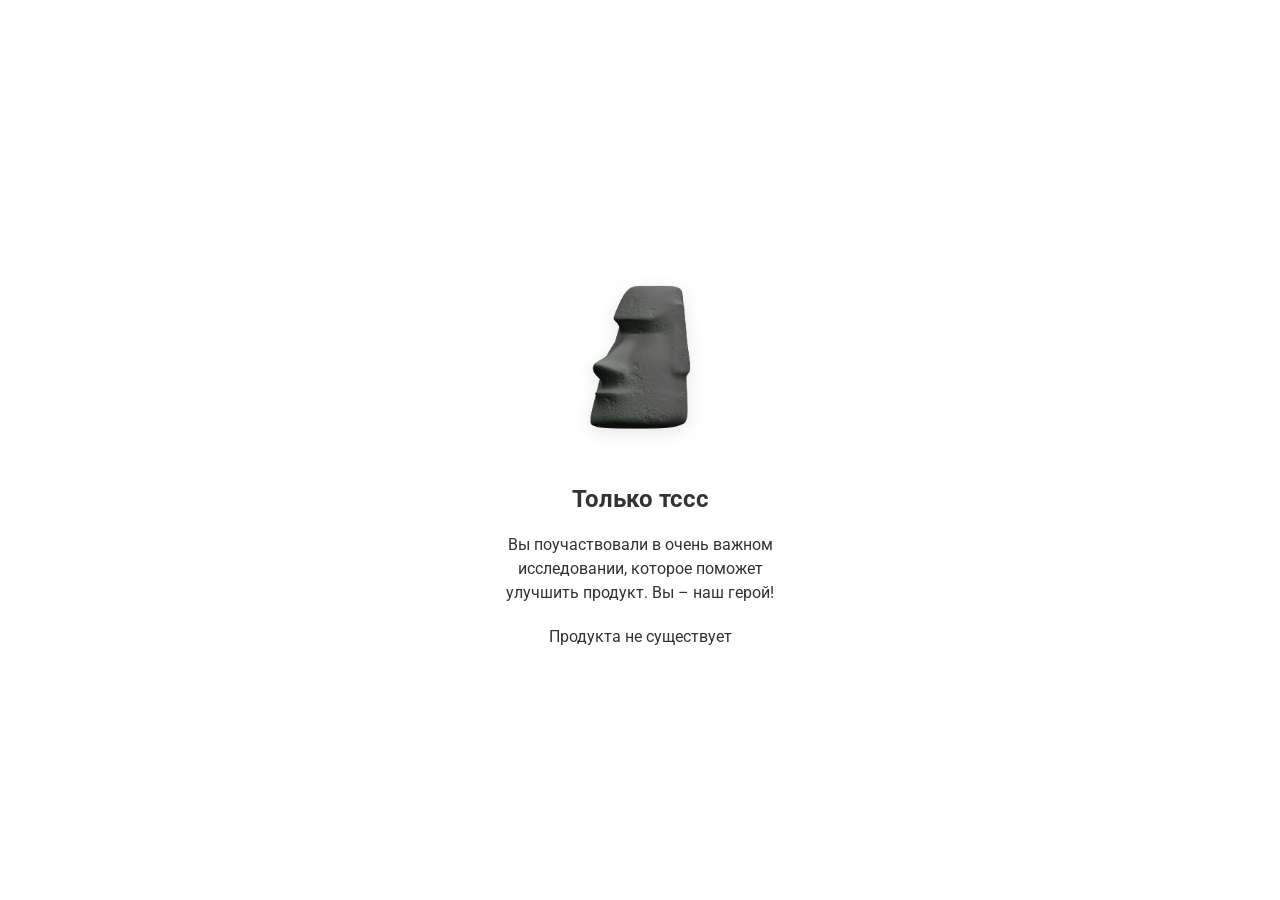
==== thanks.html @ a373f162 "Initial commit: Landing page 6246-5 with analytics" ====
<!DOCTYPE html>
<html lang="ru">
<head>
    <meta charset="UTF-8">
    <meta name="viewport" content="width=device-width, initial-scale=1.0">
    <title>Спасибо за участие</title>
    <link rel="preconnect" href="https://fonts.googleapis.com">
    <link rel="preconnect" href="https://fonts.gstatic.com" crossorigin>
    <link href="https://fonts.googleapis.com/css2?family=Roboto:wght@400;700&display=swap" rel="stylesheet">
    <style>
        * {
            margin: 0;
            padding: 0;
            box-sizing: border-box;
        }

        body {
            font-family: 'Roboto', sans-serif;
            background-color: #ffffff;
            color: #333333;
            min-height: 100vh;
            display: flex;
            flex-direction: column;
            align-items: center;
            justify-content: center;
            text-align: center;
            padding: 20px;
        }

        .moai-image {
            width: 200px;
            height: auto;
            margin-bottom: 30px;
            filter: drop-shadow(0 4px 8px rgba(0, 0, 0, 0.1));
        }

        .title {
            font-size: 24px;
            font-weight: 700;
            color: #333333;
            margin-bottom: 20px;
            line-height: 1.2;
        }

        .message {
            font-size: 16px;
            font-weight: 400;
            color: #333333;
            line-height: 1.5;
            margin-bottom: 20px;
            max-width: 300px;
        }

        .conclusion {
            font-size: 16px;
            font-weight: 400;
            color: #333333;
            line-height: 1.5;
            max-width: 300px;
        }

        /* Скрываем кнопку "Назад" */
        body {
            -webkit-user-select: none;
            -moz-user-select: none;
            -ms-user-select: none;
            user-select: none;
        }

        /* Блокируем контекстное меню */
        body {
            -webkit-touch-callout: none;
            -webkit-user-select: none;
            -khtml-user-select: none;
            -moz-user-select: none;
            -ms-user-select: none;
            user-select: none;
        }
    </style>
    <!-- Google Analytics (GA4) -->
    <script async src="https://www.googletagmanager.com/gtag/js?id=G-VNG605KE2R"></script>
    <script>
        window.dataLayer = window.dataLayer || [];
        function gtag(){dataLayer.push(arguments);}
        gtag('js', new Date());
        gtag('config', 'G-VNG605KE2R');
    </script>
    
    <!-- Yandex Metrika -->
    <script type="text/javascript">
        (function(m,e,t,r,i,k,a){m[i]=m[i]||function(){(m[i].a=m[i].a||[]).push(arguments)};
        m[i].l=1*new Date();
        for (var j = 0; j < document.scripts.length; j++) {if (document.scripts[j].src === r) { return; }}
        k=e.createElement(t),a=e.getElementsByTagName(t)[0],k.async=1,k.src=r,a.parentNode.insertBefore(k,a)})
        (window, document, "script", "https://mc.yandex.ru/metrika/tag.js", "ym");
        ym(96171108, "init", {
            clickmap:true,
            trackLinks:true,
            accurateTrackBounce:true,
            webvisor:true
        });        
        // Track end page view (only on first render)
        if (!window.endPageViewTracked) {
            window.endPageViewTracked = true;
            gtag('event', '6246_end_page_view_var5');
            ym(96171108, 'reachGoal', '6246_end_page_view_var5');
        }
    </script>
    <noscript><div><img src="https://mc.yandex.ru/watch/96171108" style="position:absolute; left:-9999px;" alt="" /></div></noscript>
</head>
<body>
    <div class="moai-image">
        <img src="images/moai.png" alt="Moai" style="width: 100%; height: auto;">
    </div>
    
    <h1 class="title">Только тссс</h1>
    
    <p class="message">Вы поучаствовали в очень важном исследовании, которое поможет улучшить продукт. Вы – наш герой!</p>
    
    <p class="conclusion">Продукта не существует</p>

    <script>
        // Блокируем кнопку "Назад" браузера
        history.pushState(null, null, location.href);
        window.onpopstate = function () {
            history.go(1);
        };

        // Блокируем контекстное меню
        document.addEventListener('contextmenu', function(e) {
            e.preventDefault();
        });        
        // Track end page view (only on first render)
        if (!window.endPageViewTracked) {
            window.endPageViewTracked = true;
            gtag('event', '6246_end_page_view_var5');
            ym(96171108, 'reachGoal', '6246_end_page_view_var5');
        }

        // Блокируем выделение текста
        document.addEventListener('selectstart', function(e) {
            e.preventDefault();
        });        
        // Track end page view (only on first render)
        if (!window.endPageViewTracked) {
            window.endPageViewTracked = true;
            gtag('event', '6246_end_page_view_var5');
            ym(96171108, 'reachGoal', '6246_end_page_view_var5');
        }

        // Блокируем перетаскивание
        document.addEventListener('dragstart', function(e) {
            e.preventDefault();
        });        
        // Track end page view (only on first render)
        if (!window.endPageViewTracked) {
            window.endPageViewTracked = true;
            gtag('event', '6246_end_page_view_var5');
            ym(96171108, 'reachGoal', '6246_end_page_view_var5');
        }

        // Блокируем горячие клавиши
        document.addEventListener('keydown', function(e) {
            // Блокируем F5, Ctrl+R, Ctrl+Shift+R
            if (e.key === 'F5' || 
                (e.ctrlKey && e.key === 'r') || 
                (e.ctrlKey && e.shiftKey && e.key === 'R')) {
                e.preventDefault();
            }
            
            // Блокируем Alt+Left (кнопка назад)
            if (e.altKey && e.key === 'ArrowLeft') {
                e.preventDefault();
            }
            
            // Блокируем Ctrl+Z (отмена)
            if (e.ctrlKey && e.key === 'z') {
                e.preventDefault();
            }
        });        
        // Track end page view (only on first render)
        if (!window.endPageViewTracked) {
            window.endPageViewTracked = true;
            gtag('event', '6246_end_page_view_var5');
            ym(96171108, 'reachGoal', '6246_end_page_view_var5');
        }

        // Блокируем колесо мыши для предотвращения прокрутки назад
        document.addEventListener('wheel', function(e) {
            e.preventDefault();
        }, { passive: false });

        // Блокируем touch события для мобильных устройств
        document.addEventListener('touchstart', function(e) {
            e.preventDefault();
        }, { passive: false });

        document.addEventListener('touchmove', function(e) {
            e.preventDefault();
        }, { passive: false });

        // Блокируем двойной клик
        document.addEventListener('dblclick', function(e) {
            e.preventDefault();
        });        
        // Track end page view (only on first render)
        if (!window.endPageViewTracked) {
            window.endPageViewTracked = true;
            gtag('event', '6246_end_page_view_var5');
            ym(96171108, 'reachGoal', '6246_end_page_view_var5');
        }

        // Блокируем все попытки навигации
        window.addEventListener('beforeunload', function(e) {
            e.preventDefault();
            e.returnValue = '';
        });        
        // Track end page view (only on first render)
        if (!window.endPageViewTracked) {
            window.endPageViewTracked = true;
            gtag('event', '6246_end_page_view_var5');
            ym(96171108, 'reachGoal', '6246_end_page_view_var5');
        }

        // Дополнительная защита от закрытия вкладки
        window.addEventListener('unload', function(e) {
            e.preventDefault();
        });        
        // Track end page view (only on first render)
        if (!window.endPageViewTracked) {
            window.endPageViewTracked = true;
            gtag('event', '6246_end_page_view_var5');
            ym(96171108, 'reachGoal', '6246_end_page_view_var5');
        }
    </script>
</body>
</html>
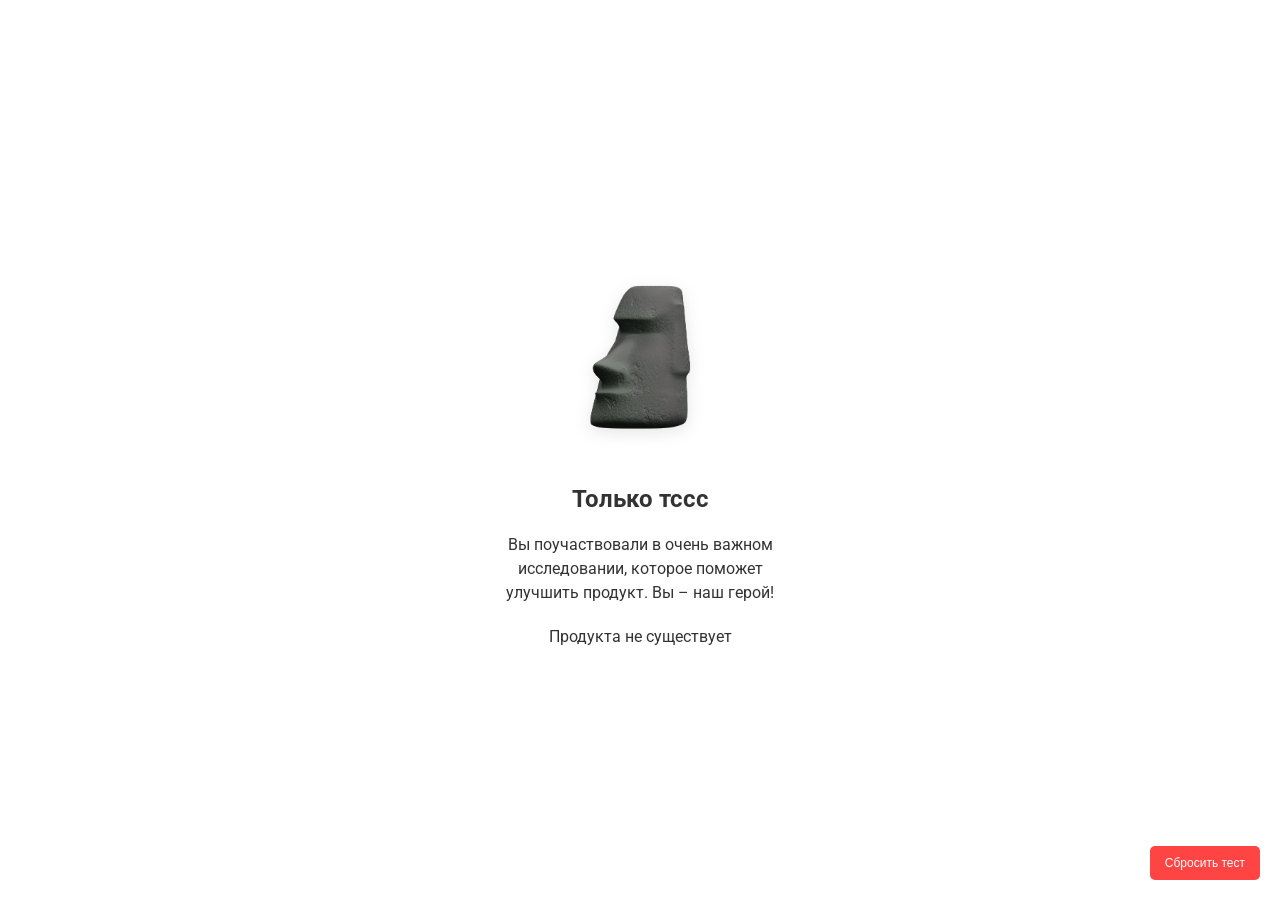
==== commit 6e5cde37: "Add flow protection: prevent repeated completion using localStorage" ====
--- a/thanks.html
+++ b/thanks.html
@@ -102,6 +102,16 @@
         // Track end page view (only on first render)
         if (!window.endPageViewTracked) {
             window.endPageViewTracked = true;
+                    // Check if user came from the proper flow
+        if (!localStorage.getItem('6246_flow_completed_var5')) {
+            // If no flow completion flag, redirect back to landing
+            window.location.replace('index.html');
+            return;
+        }
+        
+        // Track end page view (only on first render)
+        if (!window.endPageViewTracked) {
+            window.endPageViewTracked = true;
             gtag('event', '6246_end_page_view_var5');
             ym(96171108, 'reachGoal', '6246_end_page_view_var5');
         }
@@ -133,6 +143,16 @@
         // Track end page view (only on first render)
         if (!window.endPageViewTracked) {
             window.endPageViewTracked = true;
+                    // Check if user came from the proper flow
+        if (!localStorage.getItem('6246_flow_completed_var5')) {
+            // If no flow completion flag, redirect back to landing
+            window.location.replace('index.html');
+            return;
+        }
+        
+        // Track end page view (only on first render)
+        if (!window.endPageViewTracked) {
+            window.endPageViewTracked = true;
             gtag('event', '6246_end_page_view_var5');
             ym(96171108, 'reachGoal', '6246_end_page_view_var5');
         }
@@ -144,6 +164,16 @@
         // Track end page view (only on first render)
         if (!window.endPageViewTracked) {
             window.endPageViewTracked = true;
+                    // Check if user came from the proper flow
+        if (!localStorage.getItem('6246_flow_completed_var5')) {
+            // If no flow completion flag, redirect back to landing
+            window.location.replace('index.html');
+            return;
+        }
+        
+        // Track end page view (only on first render)
+        if (!window.endPageViewTracked) {
+            window.endPageViewTracked = true;
             gtag('event', '6246_end_page_view_var5');
             ym(96171108, 'reachGoal', '6246_end_page_view_var5');
         }
@@ -152,6 +182,16 @@
         document.addEventListener('dragstart', function(e) {
             e.preventDefault();
         });        
+        // Track end page view (only on first render)
+        if (!window.endPageViewTracked) {
+            window.endPageViewTracked = true;
+                    // Check if user came from the proper flow
+        if (!localStorage.getItem('6246_flow_completed_var5')) {
+            // If no flow completion flag, redirect back to landing
+            window.location.replace('index.html');
+            return;
+        }
+        
         // Track end page view (only on first render)
         if (!window.endPageViewTracked) {
             window.endPageViewTracked = true;
@@ -181,6 +221,16 @@
         // Track end page view (only on first render)
         if (!window.endPageViewTracked) {
             window.endPageViewTracked = true;
+                    // Check if user came from the proper flow
+        if (!localStorage.getItem('6246_flow_completed_var5')) {
+            // If no flow completion flag, redirect back to landing
+            window.location.replace('index.html');
+            return;
+        }
+        
+        // Track end page view (only on first render)
+        if (!window.endPageViewTracked) {
+            window.endPageViewTracked = true;
             gtag('event', '6246_end_page_view_var5');
             ym(96171108, 'reachGoal', '6246_end_page_view_var5');
         }
@@ -206,6 +256,16 @@
         // Track end page view (only on first render)
         if (!window.endPageViewTracked) {
             window.endPageViewTracked = true;
+                    // Check if user came from the proper flow
+        if (!localStorage.getItem('6246_flow_completed_var5')) {
+            // If no flow completion flag, redirect back to landing
+            window.location.replace('index.html');
+            return;
+        }
+        
+        // Track end page view (only on first render)
+        if (!window.endPageViewTracked) {
+            window.endPageViewTracked = true;
             gtag('event', '6246_end_page_view_var5');
             ym(96171108, 'reachGoal', '6246_end_page_view_var5');
         }
@@ -218,6 +278,16 @@
         // Track end page view (only on first render)
         if (!window.endPageViewTracked) {
             window.endPageViewTracked = true;
+                    // Check if user came from the proper flow
+        if (!localStorage.getItem('6246_flow_completed_var5')) {
+            // If no flow completion flag, redirect back to landing
+            window.location.replace('index.html');
+            return;
+        }
+        
+        // Track end page view (only on first render)
+        if (!window.endPageViewTracked) {
+            window.endPageViewTracked = true;
             gtag('event', '6246_end_page_view_var5');
             ym(96171108, 'reachGoal', '6246_end_page_view_var5');
         }
@@ -229,9 +299,27 @@
         // Track end page view (only on first render)
         if (!window.endPageViewTracked) {
             window.endPageViewTracked = true;
+                    // Check if user came from the proper flow
+        if (!localStorage.getItem('6246_flow_completed_var5')) {
+            // If no flow completion flag, redirect back to landing
+            window.location.replace('index.html');
+            return;
+        }
+        
+        // Track end page view (only on first render)
+        if (!window.endPageViewTracked) {
+            window.endPageViewTracked = true;
             gtag('event', '6246_end_page_view_var5');
             ym(96171108, 'reachGoal', '6246_end_page_view_var5');
         }
     </script>
+    
+    <!-- Reset Button for Testing (remove in production) -->
+    <div style="position: fixed; bottom: 20px; right: 20px; z-index: 9999;">
+        <button onclick="localStorage.removeItem('6246_flow_completed_var5'); alert('Тест сброшен! Теперь можно пройти заново.'); window.location.href='index.html';" 
+                style="background: #ff4444; color: white; border: none; padding: 10px 15px; border-radius: 5px; cursor: pointer; font-size: 12px;">
+            Сбросить тест
+        </button>
+    </div>
 </body>
 </html>
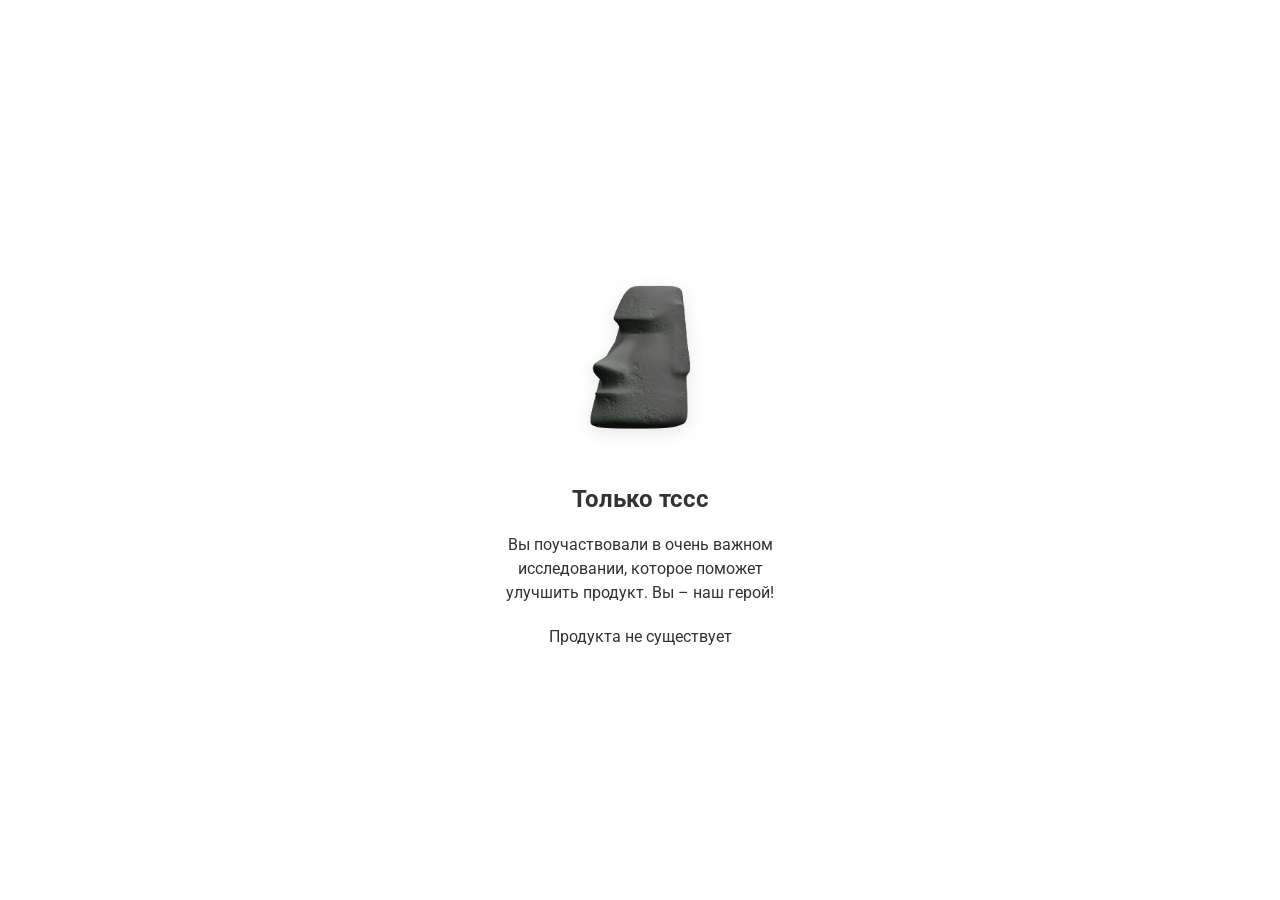
==== commit 23bc717b: "Remove test reset buttons and clean debug logs" ====
--- a/thanks.html
+++ b/thanks.html
@@ -313,13 +313,5 @@
             ym(96171108, 'reachGoal', '6246_end_page_view_var5');
         }
     </script>
-    
-    <!-- Reset Button for Testing (remove in production) -->
-    <div style="position: fixed; bottom: 20px; right: 20px; z-index: 9999;">
-        <button onclick="localStorage.removeItem('6246_flow_completed_var5'); alert('Тест сброшен! Теперь можно пройти заново.'); window.location.href='index.html';" 
-                style="background: #ff4444; color: white; border: none; padding: 10px 15px; border-radius: 5px; cursor: pointer; font-size: 12px;">
-            Сбросить тест
-        </button>
-    </div>
 </body>
 </html>
